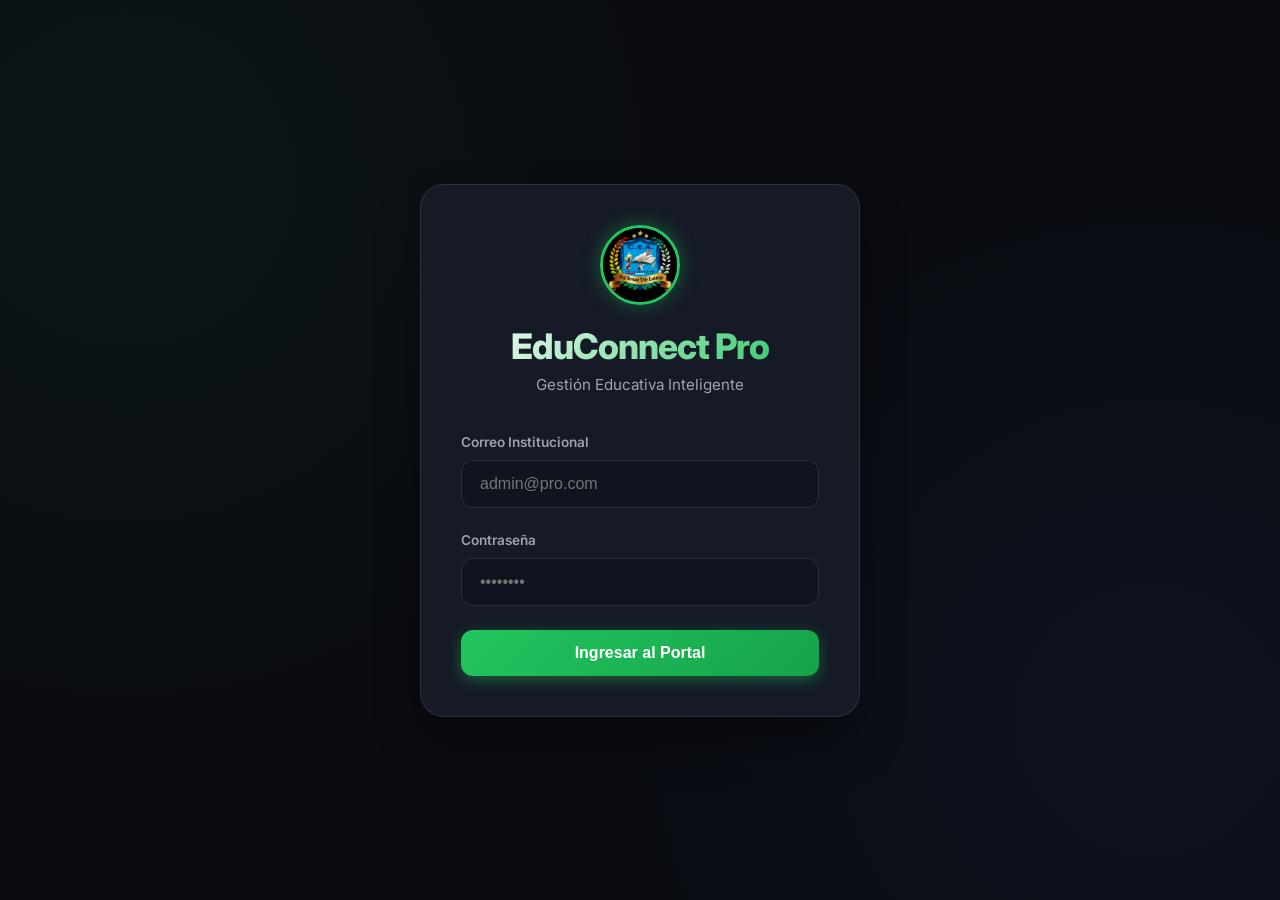
==== index.html @ f0b7fd54 "feat: Premium UI - sidebar profile, logout en menu, stats solo en Inicio, sin zoom movil" ====
<!DOCTYPE html>
<html lang="es">

<head>
  <meta charset="UTF-8">
  <meta name="viewport" content="width=device-width, initial-scale=1.0">
  <title>EduConnect Pro - Iniciar Sesión</title>
  <link href="https://fonts.googleapis.com/css2?family=Inter:wght@400;600;700;800&display=swap" rel="stylesheet">
  <style>
    :root {
      --bg: #0a0c12;
      --card: #151a26;
      --accent: #22c55e;
      --accent-glow: rgba(34, 197, 94, 0.4);
      --text: #f3f4f6;
      --text-muted: #9ca3af;
      --border: rgba(255, 255, 255, 0.1);
    }

    * {
      margin: 0;
      padding: 0;
      box-sizing: border-box;
    }

    body {
      font-family: 'Inter', sans-serif;
      background: var(--bg);
      color: var(--text);
      min-height: 100vh;
      display: flex;
      align-items: center;
      justify-content: center;
      background-image:
        radial-gradient(circle at 10% 20%, rgba(34, 197, 94, 0.05), transparent 40%),
        radial-gradient(circle at 90% 80%, rgba(59, 130, 246, 0.05), transparent 40%);
    }

    .login-card {
      width: 100%;
      max-width: 440px;
      padding: 40px;
      background: var(--card);
      border: 1px solid var(--border);
      border-radius: 24px;
      box-shadow: 0 25px 50px -12px rgba(0, 0, 0, 0.5);
      backdrop-filter: blur(10px);
    }

    .header {
      text-align: center;
      margin-bottom: 40px;
    }

    .header h1 {
      font-size: 2.2rem;
      font-weight: 800;
      letter-spacing: -1px;
      background: linear-gradient(135deg, #fff, var(--accent));
      -webkit-background-clip: text;
      -webkit-text-fill-color: transparent;
    }

    .header p {
      color: var(--text-muted);
      font-size: 0.95rem;
      margin-top: 8px;
    }

    .form-group {
      margin-bottom: 24px;
    }

    label {
      font-size: 0.85rem;
      font-weight: 600;
      color: var(--text-muted);
      margin-bottom: 10px;
      display: block;
    }

    input {
      width: 100%;
      padding: 14px 18px;
      background: rgba(0, 0, 0, 0.2);
      border: 1px solid var(--border);
      border-radius: 12px;
      color: #fff;
      font-size: 1rem;
      transition: all 0.2s;
    }

    input:focus {
      outline: none;
      border-color: var(--accent);
      box-shadow: 0 0 0 4px var(--accent-glow);
    }

    .btn {
      width: 100%;
      padding: 14px;
      background: linear-gradient(135deg, var(--accent), #16a34a);
      border: none;
      border-radius: 12px;
      color: #fff;
      font-weight: 700;
      font-size: 1rem;
      cursor: pointer;
      transition: all 0.3s ease;
      box-shadow: 0 4px 15px var(--accent-glow);
    }

    .btn:hover {
      transform: translateY(-2px);
      box-shadow: 0 8px 25px var(--accent-glow);
    }

    .accounts-box {
      margin-top: 32px;
      padding: 20px;
      background: rgba(255, 255, 255, 0.03);
      border-radius: 16px;
      font-size: 0.8rem;
    }

    .accounts-box strong {
      display: block;
      margin-bottom: 10px;
      color: var(--accent);
      text-transform: uppercase;
      letter-spacing: 1px;
    }

    .accounts-box code {
      background: rgba(0, 0, 0, 0.3);
      padding: 2px 6px;
      border-radius: 4px;
      color: #fff;
    }

    .account-item {
      margin-bottom: 8px;
      color: var(--text-muted);
    }

    .error-toast {
      background: rgba(239, 68, 68, 0.1);
      border: 1px solid rgba(239, 68, 68, 0.2);
      color: #ef4444;
      padding: 12px;
      border-radius: 10px;
      font-size: 0.85rem;
      text-align: center;
      margin-bottom: 20px;
      display: none;
    }
  </style>
</head>

<body>

  <div class="login-card">
    <div class="header">
      <img src="cea_logo.png" alt="Logo CEA"
        style="width: 80px; height: 80px; border-radius: 50%; object-fit: cover; border: 3px solid var(--accent); box-shadow: 0 0 20px var(--accent-glow); margin-bottom: 16px;">
      <h1>EduConnect Pro</h1>
      <p>Gestión Educativa Inteligente</p>
    </div>

    <div id="errorBox" class="error-toast"></div>

    <div class="form-group">
      <label>Correo Institucional</label>
      <input type="text" id="username" placeholder="admin@pro.com">
    </div>

    <div class="form-group">
      <label>Contraseña</label>
      <input type="password" id="password" placeholder="••••••••" onkeydown="if(event.key==='Enter')login()">
    </div>

    <button id="loginBtn" class="btn" onclick="login()">Ingresar al Portal</button>


  </div>

  <script>
    const API = 'https://educonnect-backend-1.onrender.com';

    async function login() {
      const username = document.getElementById('username').value.trim();
      const password = document.getElementById('password').value;
      const btn = document.getElementById('loginBtn');
      const err = document.getElementById('errorBox');

      if (!username || !password) {
        err.textContent = 'Ingrese sus credenciales';
        err.style.display = 'block';
        return;
      }

      btn.textContent = 'Verificando...';
      btn.disabled = true;
      err.style.display = 'none';

      try {
        const res = await fetch(`${API}/api/login`, {
          method: 'POST',
          headers: { 'Content-Type': 'application/json' },
          body: JSON.stringify({ username, password })
        });
        const data = await res.json();

        if (res.ok && data.token) {
          localStorage.setItem('token', data.token);
          localStorage.setItem('user', JSON.stringify(data.user));
          const pages = { director: 'director.html', secretaria: 'secretaria.html', profesor: 'profesor.html', estudiante: 'estudiante.html' };
          window.location.href = pages[data.user.role] || 'index.html';
        } else {
          err.textContent = data.message || 'Error de acceso';
          err.style.display = 'block';
        }
      } catch (e) {
        err.textContent = 'Sin conexión con el servidor';
        err.style.display = 'block';
      }

      btn.textContent = 'Ingresar al Portal';
      btn.disabled = false;
    }
  </script>
</body>

</html>
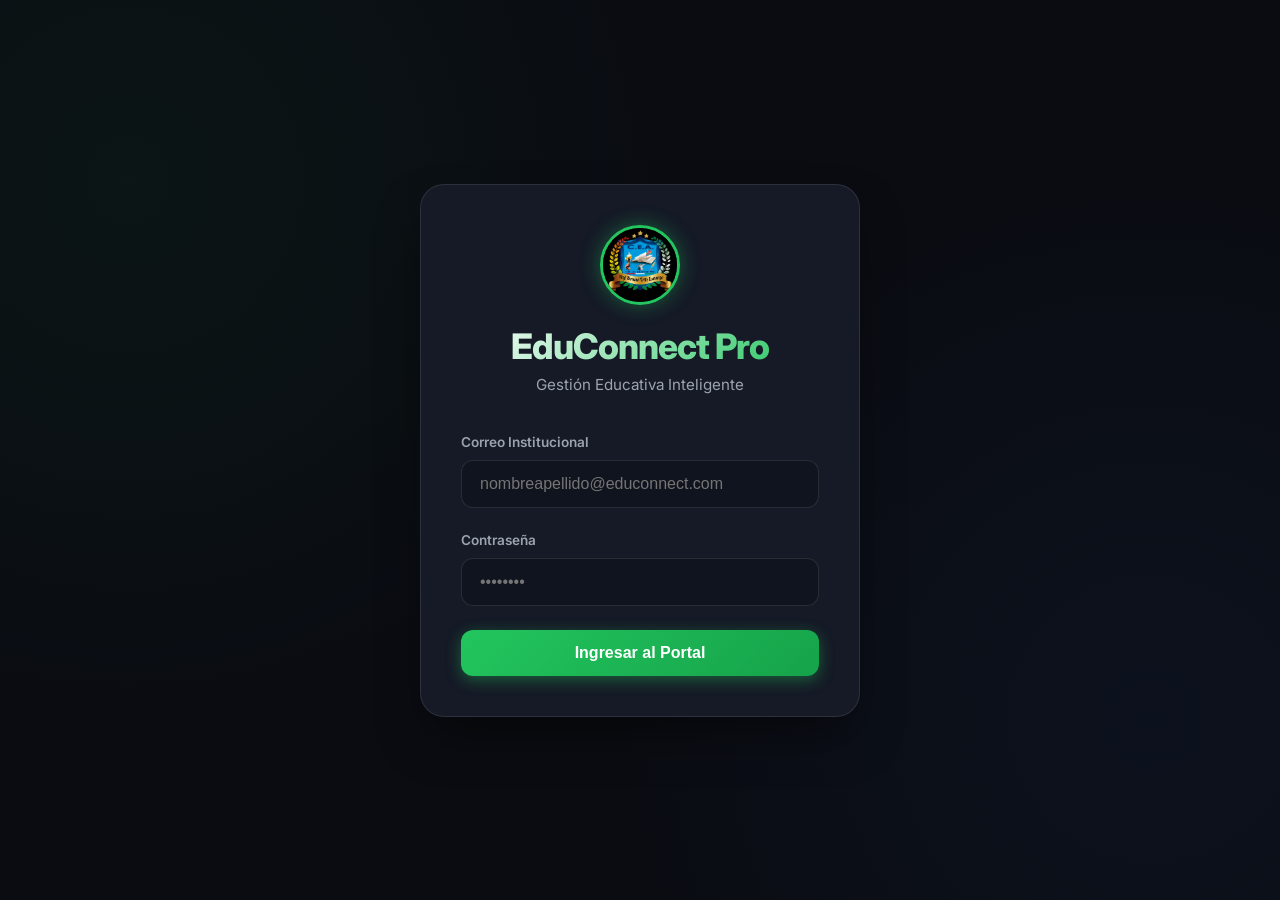
==== commit 3501e6f7: "Update UI for Correo Institucional" ====
--- a/index.html
+++ b/index.html
@@ -115,34 +115,6 @@
       box-shadow: 0 8px 25px var(--accent-glow);
     }
 
-    .accounts-box {
-      margin-top: 32px;
-      padding: 20px;
-      background: rgba(255, 255, 255, 0.03);
-      border-radius: 16px;
-      font-size: 0.8rem;
-    }
-
-    .accounts-box strong {
-      display: block;
-      margin-bottom: 10px;
-      color: var(--accent);
-      text-transform: uppercase;
-      letter-spacing: 1px;
-    }
-
-    .accounts-box code {
-      background: rgba(0, 0, 0, 0.3);
-      padding: 2px 6px;
-      border-radius: 4px;
-      color: #fff;
-    }
-
-    .account-item {
-      margin-bottom: 8px;
-      color: var(--text-muted);
-    }
-
     .error-toast {
       background: rgba(239, 68, 68, 0.1);
       border: 1px solid rgba(239, 68, 68, 0.2);
@@ -158,7 +130,6 @@
 </head>
 
 <body>
-
   <div class="login-card">
     <div class="header">
       <img src="cea_logo.png" alt="Logo CEA"
@@ -166,43 +137,32 @@
       <h1>EduConnect Pro</h1>
       <p>Gestión Educativa Inteligente</p>
     </div>
-
     <div id="errorBox" class="error-toast"></div>
-
     <div class="form-group">
       <label>Correo Institucional</label>
-      <input type="text" id="username" placeholder="admin@pro.com">
+      <input type="text" id="username" placeholder="nombreapellido@educonnect.com">
     </div>
-
     <div class="form-group">
       <label>Contraseña</label>
       <input type="password" id="password" placeholder="••••••••" onkeydown="if(event.key==='Enter')login()">
     </div>
-
     <button id="loginBtn" class="btn" onclick="login()">Ingresar al Portal</button>
-
-
   </div>
-
   <script>
     const API = 'https://educonnect-backend-1.onrender.com';
-
     async function login() {
       const username = document.getElementById('username').value.trim();
       const password = document.getElementById('password').value;
       const btn = document.getElementById('loginBtn');
       const err = document.getElementById('errorBox');
-
       if (!username || !password) {
         err.textContent = 'Ingrese sus credenciales';
         err.style.display = 'block';
         return;
       }
-
       btn.textContent = 'Verificando...';
       btn.disabled = true;
       err.style.display = 'none';
-
       try {
         const res = await fetch(`${API}/api/login`, {
           method: 'POST',
@@ -210,7 +170,6 @@
           body: JSON.stringify({ username, password })
         });
         const data = await res.json();
-
         if (res.ok && data.token) {
           localStorage.setItem('token', data.token);
           localStorage.setItem('user', JSON.stringify(data.user));
@@ -224,7 +183,6 @@
         err.textContent = 'Sin conexión con el servidor';
         err.style.display = 'block';
       }
-
       btn.textContent = 'Ingresar al Portal';
       btn.disabled = false;
     }
